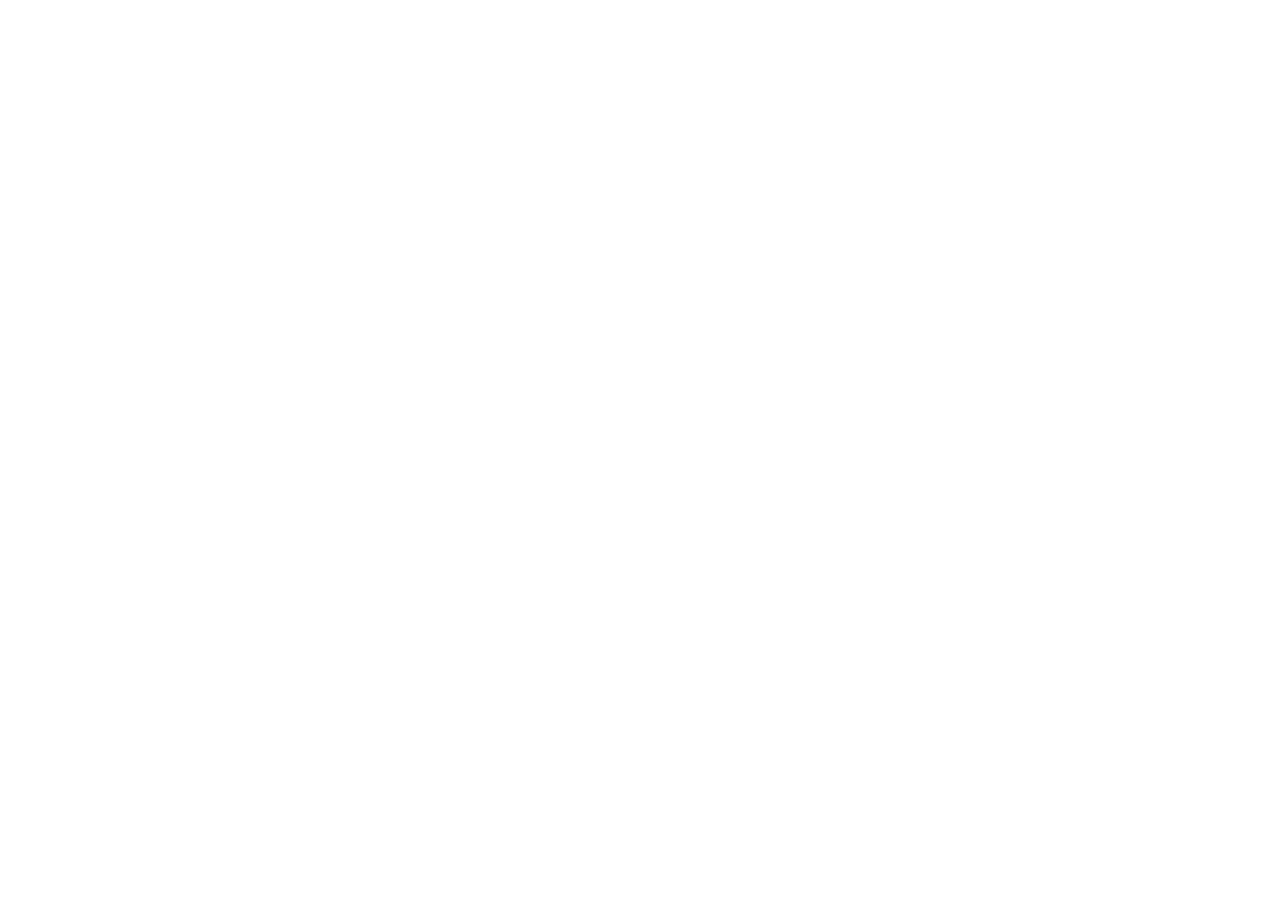
==== index.html @ 5b1f2547 "first commit" ====
<!DOCTYPE html>
<html lang="en">
  <head>
    <meta charset="UTF-8" />
    <meta name="viewport" content="width=device-width, initial-scale=1.0" />
    <title>Document</title>
  </head>
  <body></body>
</html>
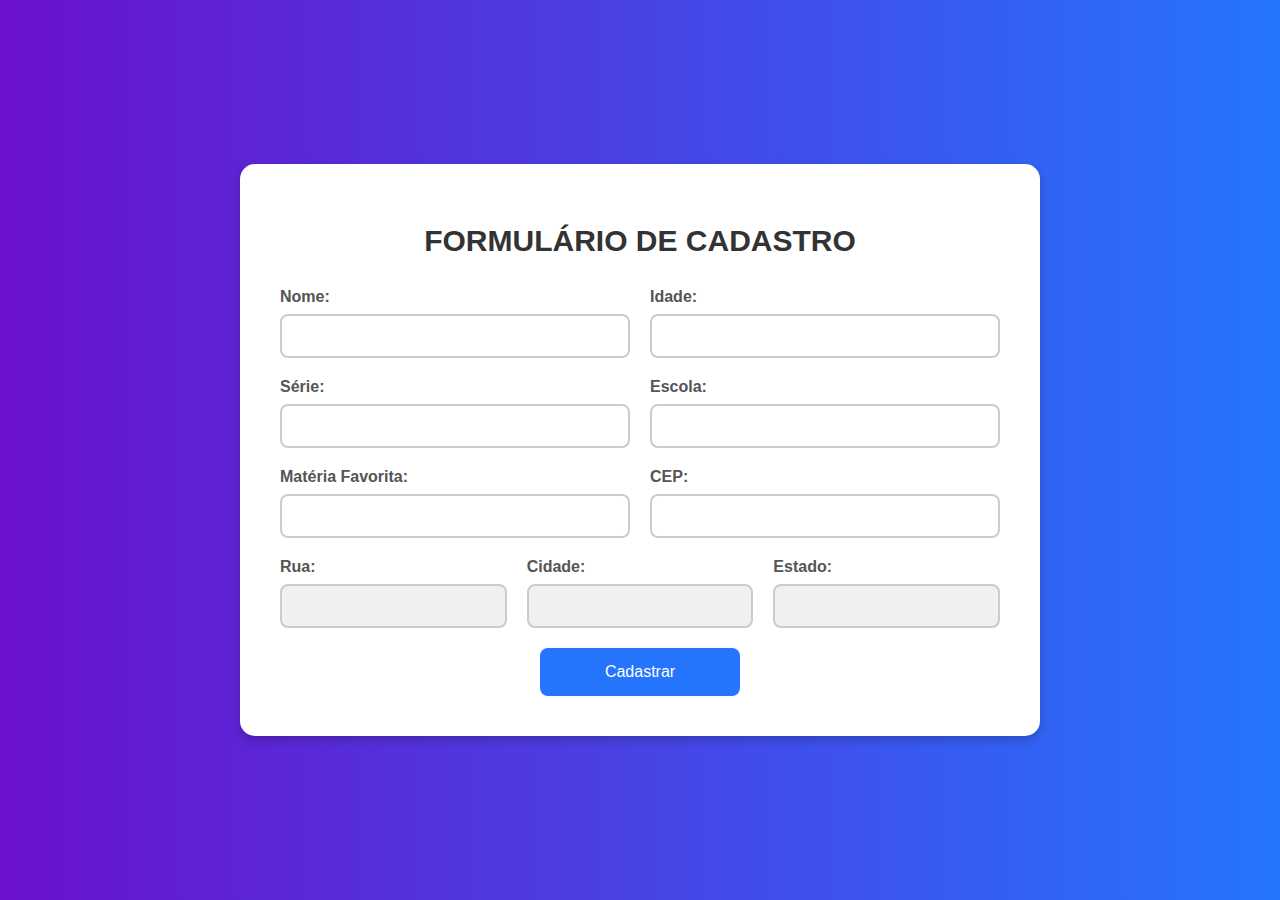
==== commit efbbe938: "[M2S06] Ex. 01 - LabScore (Pt.3)" ====
--- a/index.html
+++ b/index.html
@@ -1,9 +1,61 @@
 <!DOCTYPE html>
-<html lang="en">
+<html lang="pt-BR">
   <head>
     <meta charset="UTF-8" />
     <meta name="viewport" content="width=device-width, initial-scale=1.0" />
-    <title>Document</title>
+    <title>Cadastro</title>
+    <link rel="stylesheet" href="styles.css" />
   </head>
-  <body></body>
+  <body>
+    <div class="container">
+      <h1>Formulário de Cadastro</h1>
+      <form>
+        <div class="form-row">
+          <div class="form-group">
+            <label for="nome">Nome:</label>
+            <input type="text" id="nome" name="nome" required />
+          </div>
+          <div class="form-group">
+            <label for="idade">Idade:</label>
+            <input type="number" id="idade" name="idade" required />
+          </div>
+        </div>
+        <div class="form-row">
+          <div class="form-group">
+            <label for="serie">Série:</label>
+            <input type="text" id="serie" name="serie" required />
+          </div>
+          <div class="form-group">
+            <label for="escola">Escola:</label>
+            <input type="text" id="escola" name="escola" required />
+          </div>
+        </div>
+        <div class="form-row">
+          <div class="form-group">
+            <label for="materia">Matéria Favorita:</label>
+            <input type="text" id="materia" name="materia" required />
+          </div>
+          <div class="form-group">
+            <label for="cep">CEP:</label>
+            <input type="text" id="cep" name="cep" required />
+          </div>
+        </div>
+        <div class="form-row">
+          <div class="form-group">
+            <label for="rua">Rua:</label>
+            <input type="text" id="rua" name="rua" disabled />
+          </div>
+          <div class="form-group">
+            <label for="cidade">Cidade:</label>
+            <input type="text" id="cidade" name="cidade" disabled />
+          </div>
+          <div class="form-group">
+            <label for="estado">Estado:</label>
+            <input type="text" id="estado" name="estado" disabled />
+          </div>
+        </div>
+        <button type="submit">Cadastrar</button>
+      </form>
+    </div>
+  </body>
 </html>
--- a/styles.css
+++ b/styles.css
@@ -0,0 +1,108 @@
+body {
+  font-family: "Arial", sans-serif;
+  background: linear-gradient(to right, #6a11cb, #2575fc);
+  height: 100vh;
+  display: flex;
+  justify-content: center;
+  align-items: center;
+  margin: 0;
+}
+
+.container {
+  background-color: #ffffff;
+  padding: 40px;
+  border-radius: 15px;
+  box-shadow: 0 4px 10px rgba(0, 0, 0, 0.2);
+  width: 100%;
+  max-width: 800px;
+  box-sizing: border-box;
+}
+
+h1 {
+  margin-bottom: 30px;
+  font-size: 30px;
+  color: #333;
+  text-align: center;
+  font-weight: bold;
+  text-transform: uppercase;
+}
+
+form {
+  width: 100%;
+}
+
+.form-row {
+  display: flex;
+  justify-content: space-between;
+  margin-bottom: 20px;
+}
+
+.form-group {
+  display: flex;
+  flex-direction: column;
+  flex: 1;
+  margin-right: 20px;
+}
+
+.form-group:last-child {
+  margin-right: 0;
+}
+
+label {
+  margin-bottom: 8px;
+  color: #555;
+  font-weight: bold;
+}
+
+input {
+  padding: 12px;
+  border: 2px solid #ccc;
+  border-radius: 8px;
+  box-sizing: border-box;
+  font-size: 14px;
+  transition: border-color 0.3s, box-shadow 0.3s;
+}
+
+input:focus {
+  border-color: #2575fc;
+  box-shadow: 0 0 8px rgba(37, 117, 252, 0.5);
+}
+
+button {
+  padding: 15px;
+  border: none;
+  border-radius: 8px;
+  background-color: #2575fc;
+  color: white;
+  font-size: 16px;
+  cursor: pointer;
+  transition: background-color 0.3s;
+  width: 100%;
+  max-width: 200px;
+  margin: 20px auto 0;
+  display: block;
+}
+
+button:hover {
+  background-color: #1e60d0;
+}
+
+input[disabled] {
+  background-color: #f0f0f0;
+  cursor: not-allowed;
+}
+
+@media (max-width: 600px) {
+  .form-row {
+    flex-direction: column;
+  }
+
+  .form-group {
+    margin-right: 0;
+    margin-bottom: 15px;
+  }
+
+  .form-group:last-child {
+    margin-bottom: 0;
+  }
+}
